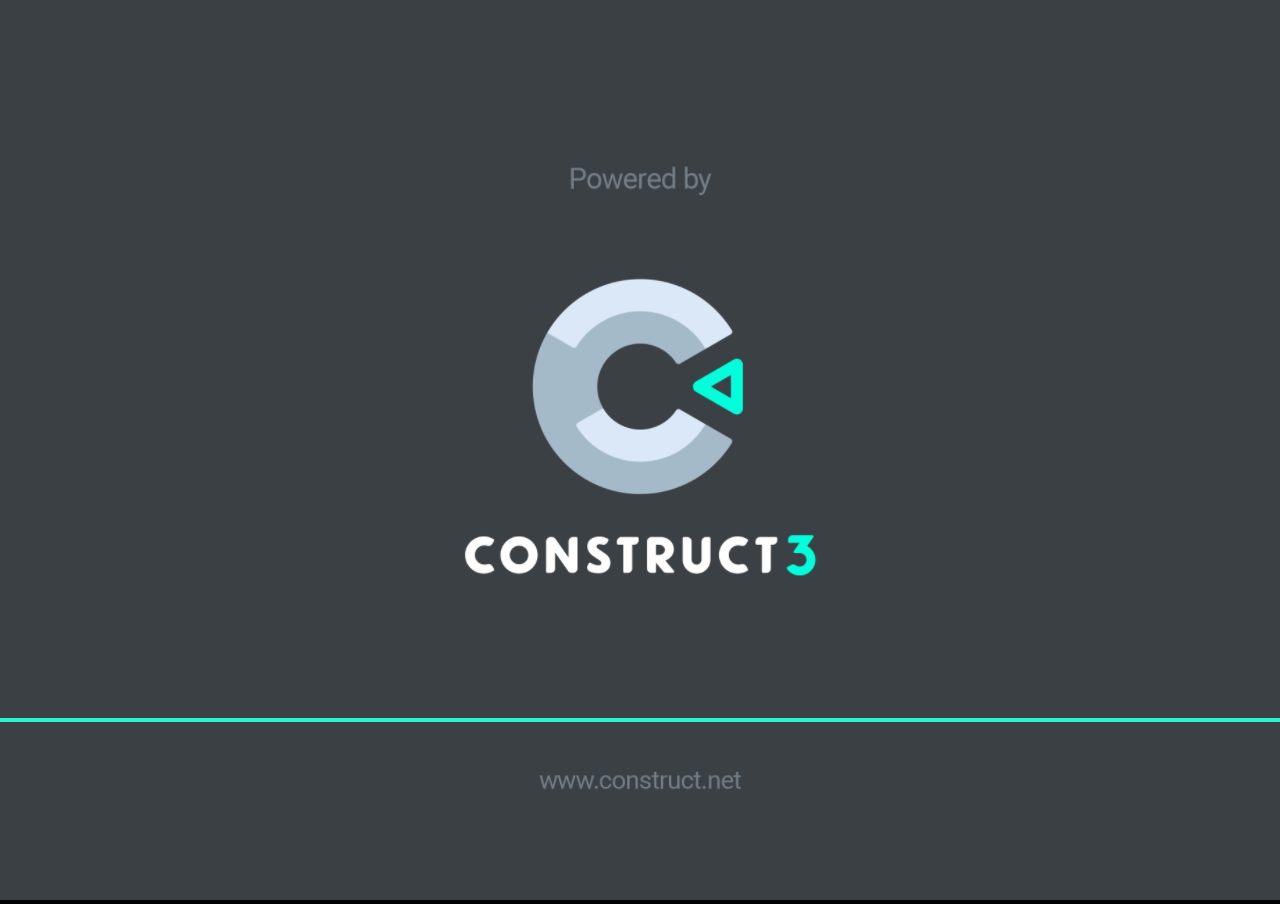
==== Bollz/index.html @ 865832f4 "BOLLZ" ====
<!DOCTYPE html>
<html>
<head>
<meta charset="UTF-8">
<title>Bollz</title>
<meta name="viewport" content="width=device-width, initial-scale=1.0, maximum-scale=1.0, minimum-scale=1.0, user-scalable=no">

<meta name="generator" content="Scirra Construct">
	<meta name="author" content="Néon">
	<meta name="description" content="Bollzs">
	<link rel="manifest" href="appmanifest.json">
	<link rel="apple-touch-icon" sizes="128x128" href="icons/icône-128.png">
	<link rel="apple-touch-icon" sizes="256x256" href="icons/icône-256.png">
	<link rel="apple-touch-icon" sizes="512x512" href="icons/icône-512.png">
	<link rel="icon" type="image/png" href="icons/icône-512.png">

<link rel="stylesheet" href="style.css">


</head>
<body>

<script>
if (location.protocol.substr(0, 4) === "file")
{
	alert("Web exports won't work until you upload them. (When running on the file: protocol, browsers block many features from working for security reasons.)");
}
</script>

	<noscript>
		<div id="notSupportedWrap">
			<h2 id="notSupportedTitle">This content requires JavaScript</h2>
			<p class="notSupportedMessage">JavaScript appears to be disabled. Please enable it to view this content.</p>
		</div>
	</noscript>
	<script src="scripts/supportcheck.js"></script>
	<script src="scripts/offlineclient.js" type="module"></script>
	<script src="scripts/main.js" type="module"></script>
	<script src="scripts/register-sw.js" type="module"></script>

</body>
</html>
---- Bollz/style.css ----
html, body {
	padding: 0;
	margin: 0;
	overflow: hidden;
	
	background: #000000;
	color: white;
}

html, body, canvas {
	touch-action: none;
	touch-action-delay: none;
}

#notSupportedWrap {
	margin: 2em auto 1em auto;
	width: 75%;
	max-width: 45em;
	border: 2px solid #aaa;
	border-radius: 1em;
	padding: 2em;
	background-color: #f0f0f0;
	font-family: "Segoe UI", Frutiger, "Frutiger Linotype", "Dejavu Sans", "Helvetica Neue", Arial, sans-serif;
	color: black;
}

#notSupportedTitle {
	font-size: 1.8em;
}

.notSupportedMessage {
	font-size: 1.2em;
}

.notSupportedMessage em {
	color: #888;
}

/* bbcode styles */
.bbCodeH1 {
	font-size: 2em;
	font-weight: bold;
}

.bbCodeH2 {
	font-size: 1.5em;
	font-weight: bold;
}

.bbCodeH3 {
	font-size: 1.25em;
	font-weight: bold;
}

.bbCodeH4 {
	font-size: 1.1em;
	font-weight: bold;
}

.bbCodeItem::before {
	content: " • ";
}


@font-face {
	font-family: 'valken__';
	src: url('fonts/valken__.ttf') format('truetype');
}

@font-face {
	font-family: 'argentumsans-extrabolditalic';
	src: url('fonts/argentumsans-extrabolditalic.ttf') format('truetype');
}

@font-face {
	font-family: 'argentumsans-black';
	src: url('fonts/argentumsans-black.ttf') format('truetype');
}

@font-face {
	font-family: 'nunito.black';
	src: url('fonts/nunito.black.ttf') format('truetype');
}

@font-face {
	font-family: 'nunito.black-italic';
	src: url('fonts/nunito.black-italic.ttf') format('truetype');
}
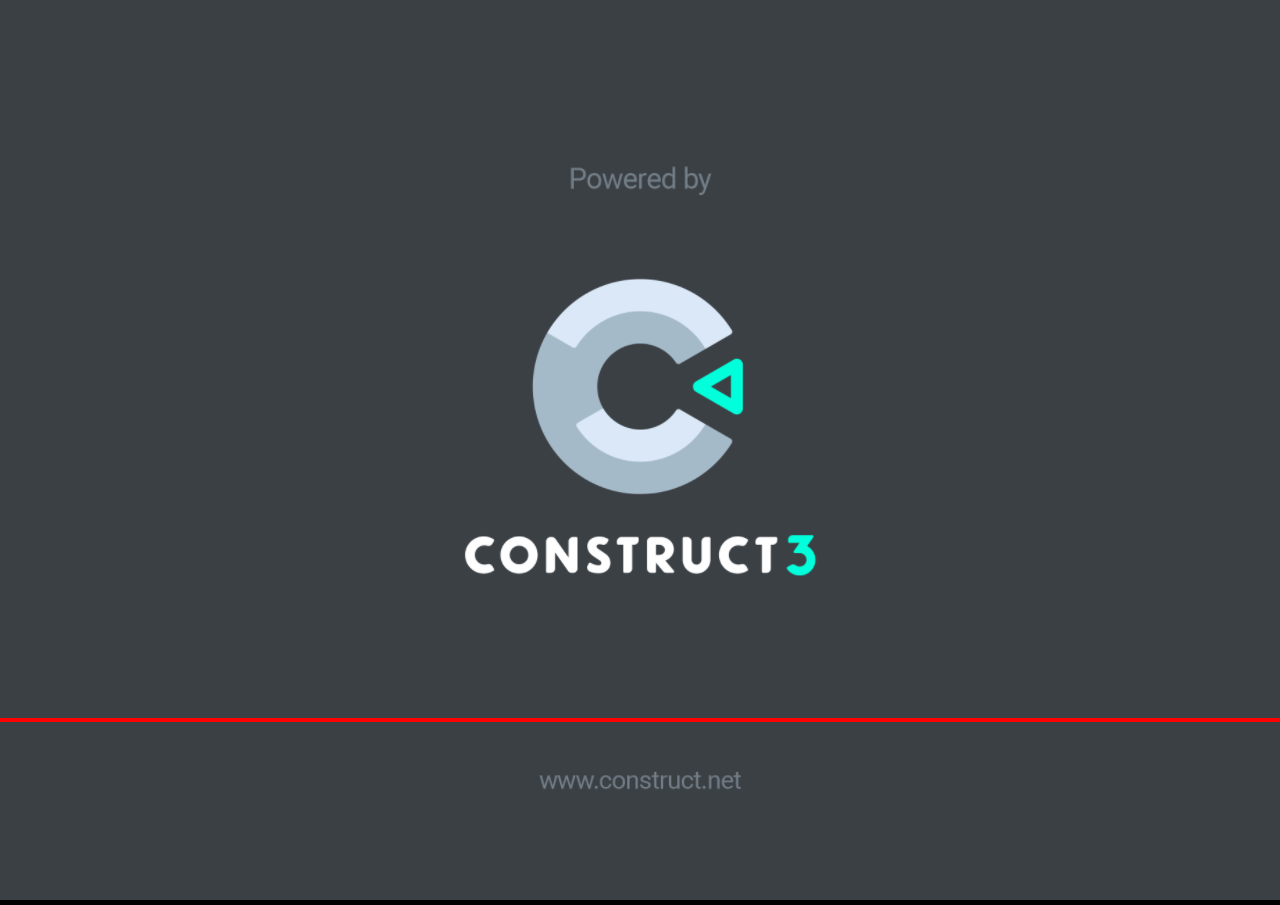
==== commit f8fc24e8: "a" ====
--- a/Bollz/index.html
+++ b/Bollz/index.html
@@ -7,7 +7,7 @@
 
 <meta name="generator" content="Scirra Construct">
 	<meta name="author" content="Néon">
-	<meta name="description" content="Bollzs">
+	<meta name="description" content="Bollz">
 	<link rel="manifest" href="appmanifest.json">
 	<link rel="apple-touch-icon" sizes="128x128" href="icons/icône-128.png">
 	<link rel="apple-touch-icon" sizes="256x256" href="icons/icône-256.png">
--- a/Bollz/style.css
+++ b/Bollz/style.css
@@ -61,29 +61,11 @@
 	content: " • ";
 }
 
-
-@font-face {
-	font-family: 'valken__';
-	src: url('fonts/valken__.ttf') format('truetype');
-}
-
-@font-face {
-	font-family: 'argentumsans-extrabolditalic';
-	src: url('fonts/argentumsans-extrabolditalic.ttf') format('truetype');
-}
-
-@font-face {
-	font-family: 'argentumsans-black';
-	src: url('fonts/argentumsans-black.ttf') format('truetype');
-}
-
-@font-face {
-	font-family: 'nunito.black';
-	src: url('fonts/nunito.black.ttf') format('truetype');
-}
-
-@font-face {
-	font-family: 'nunito.black-italic';
-	src: url('fonts/nunito.black-italic.ttf') format('truetype');
-}
-
+/* screen reader text */
+.c3-screen-reader-text {
+	position: absolute;
+	width: 1px;
+    height: 1px;
+    overflow: hidden;
+    clip: rect(1px, 1px, 1px, 1px);
+}